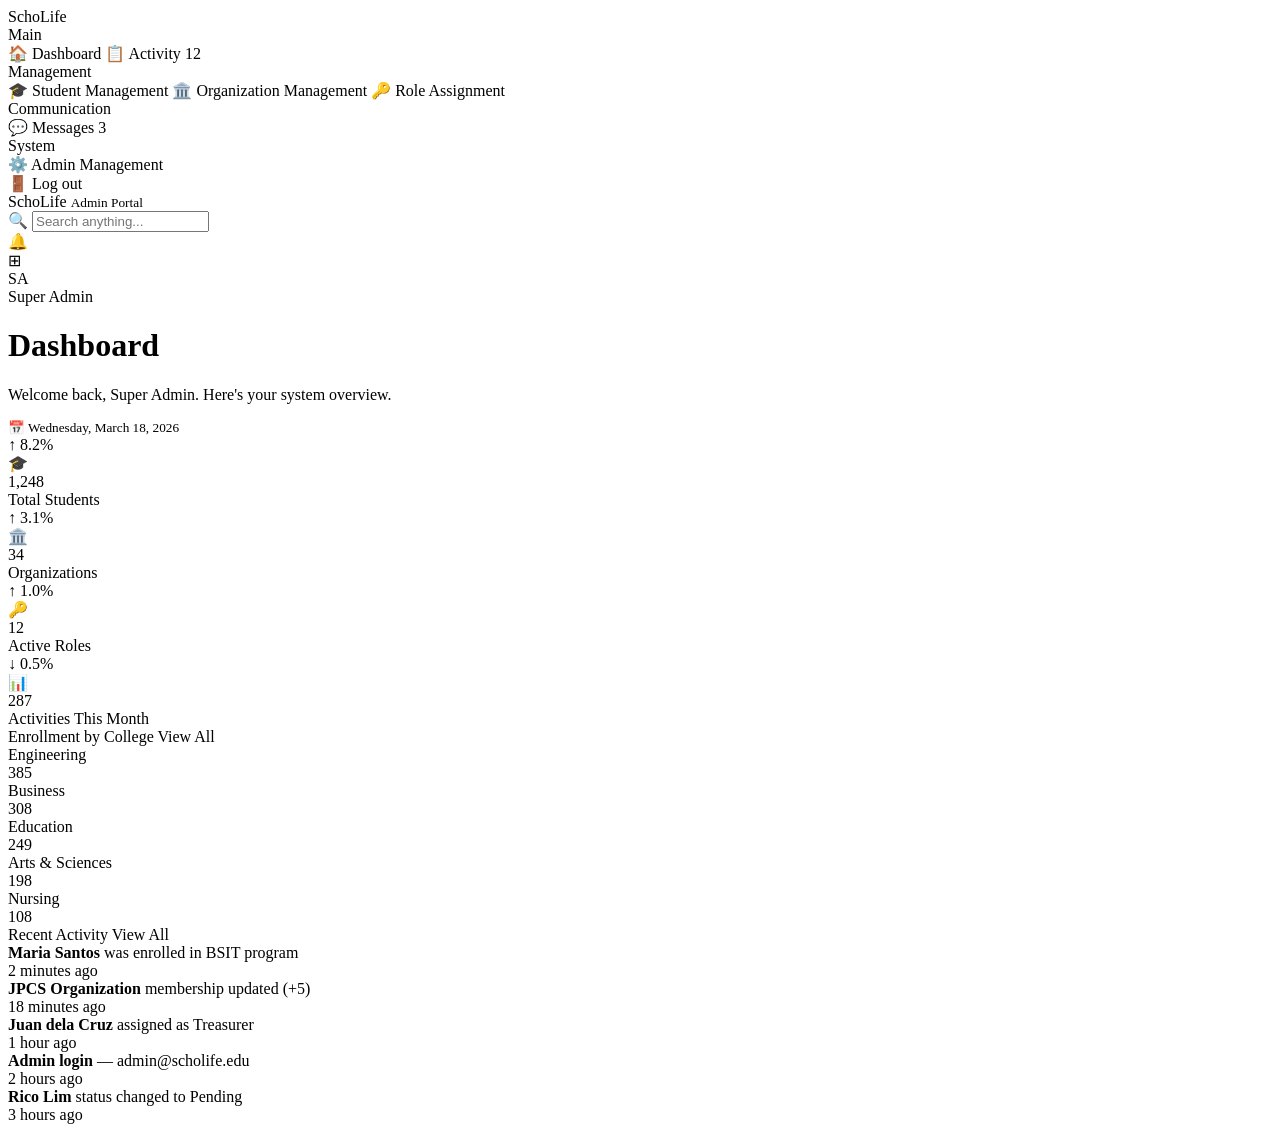
==== src/main/resources/templates/dashboard/index.html @ 3f9278ad "Brief description of what you changed" ====
<!DOCTYPE html>
<html lang="en" xmlns:th="http://www.thymeleaf.org">
<head>
    <meta charset="UTF-8">
    <meta name="viewport" content="width=device-width, initial-scale=1.0">
    <title>SchoLife — Dashboard</title>
    <link rel="stylesheet" th:href="@{/css/main.css}">
</head>
<body>
<div class="app">

    <!-- SIDEBAR -->
    <aside class="sidebar">
        <div class="sidebar-logo">SchoLife</div>
        <div class="nav-section">Main</div>
        <a th:href="@{/dashboard/index}"         class="nav-item active"><span class="nav-icon">🏠</span> Dashboard</a>
        <a th:href="@{/dashboard/activity}"      class="nav-item"><span class="nav-icon">📋</span> Activity <span class="nav-badge">12</span></a>
        <div class="nav-section">Management</div>
        <a th:href="@{/dashboard/students}"      class="nav-item"><span class="nav-icon">🎓</span> Student Management</a>
        <a th:href="@{/dashboard/organizations}" class="nav-item"><span class="nav-icon">🏛️</span> Organization Management</a>
        <a th:href="@{/dashboard/roles}"         class="nav-item"><span class="nav-icon">🔑</span> Role Assignment</a>
        <div class="nav-section">Communication</div>
        <a th:href="@{/dashboard/messages}"      class="nav-item"><span class="nav-icon">💬</span> Messages <span class="nav-badge">3</span></a>
        <div class="nav-section">System</div>
        <a th:href="@{/dashboard/admins}"        class="nav-item"><span class="nav-icon">⚙️</span> Admin Management</a>
        <div class="sidebar-footer">
            <a th:href="@{/logout}" class="nav-logout" onclick="return confirm('Are you sure you want to logout?')">
                <span class="nav-icon">🚪</span> Log out
            </a>
        </div>
    </aside>

    <div class="main">
        <!-- TOPBAR -->
        <div class="topbar">
            <div class="topbar-brand">SchoLife <small>Admin Portal</small></div>
            <div class="topbar-search">
                <span style="color:var(--text-light);">🔍</span>
                <input type="text" placeholder="Search anything...">
            </div>
            <div class="topbar-right">
                <div class="icon-btn">🔔</div>
                <div class="icon-btn">⊞</div>
                <div class="user-pill"><div class="user-avatar">SA</div><span>Super Admin</span></div>
            </div>
        </div>

        <div class="content">
            <!-- Page Header -->
            <div class="page-header fu d0">
                <div class="ph-left">
                    <h1>Dashboard</h1>
                    <p>Welcome back, Super Admin. Here's your system overview.</p>
                </div>
                <div style="font-size:0.83rem;color:var(--text-light);">📅 Wednesday, March 18, 2026</div>
            </div>

            <!-- Stat Cards -->
            <div class="stat-grid g4 fu d1">
                <div class="stat-card">
                    <div class="sc-blob" style="background:var(--crimson);"></div>
                    <div class="sc-badge up">↑ 8.2%</div>
                    <div class="sc-icon" style="background:var(--crimson-muted);">🎓</div>
                    <div class="sc-value">1,248</div>
                    <div class="sc-label">Total Students</div>
                </div>
                <div class="stat-card">
                    <div class="sc-blob" style="background:var(--gold);"></div>
                    <div class="sc-badge up">↑ 3.1%</div>
                    <div class="sc-icon" style="background:var(--gold-light);">🏛️</div>
                    <div class="sc-value">34</div>
                    <div class="sc-label">Organizations</div>
                </div>
                <div class="stat-card">
                    <div class="sc-blob" style="background:var(--green);"></div>
                    <div class="sc-badge up">↑ 1.0%</div>
                    <div class="sc-icon" style="background:var(--green-bg);">🔑</div>
                    <div class="sc-value">12</div>
                    <div class="sc-label">Active Roles</div>
                </div>
                <div class="stat-card">
                    <div class="sc-blob" style="background:var(--blue);"></div>
                    <div class="sc-badge down">↓ 0.5%</div>
                    <div class="sc-icon" style="background:var(--blue-bg);">📊</div>
                    <div class="sc-value">287</div>
                    <div class="sc-label">Activities This Month</div>
                </div>
            </div>

            <!-- Bottom grid -->
            <div class="dash-grid fu d2">
                <!-- Enrollment by College -->
                <div class="card">
                    <div class="card-header">
                        <span class="card-title">Enrollment by College</span>
                        <a th:href="@{/dashboard/students}" class="btn btn-outline btn-sm">View All</a>
                    </div>
                    <div class="enroll-list">
                        <div class="enroll-item">
                            <div class="enroll-name">Engineering</div>
                            <div class="enroll-track"><span class="enroll-fill" style="width:86%;background:var(--crimson);"></span></div>
                            <div class="enroll-count">385</div>
                        </div>
                        <div class="enroll-item">
                            <div class="enroll-name">Business</div>
                            <div class="enroll-track"><span class="enroll-fill" style="width:69%;background:var(--crimson-light);"></span></div>
                            <div class="enroll-count">308</div>
                        </div>
                        <div class="enroll-item">
                            <div class="enroll-name">Education</div>
                            <div class="enroll-track"><span class="enroll-fill" style="width:56%;background:var(--gold);"></span></div>
                            <div class="enroll-count">249</div>
                        </div>
                        <div class="enroll-item">
                            <div class="enroll-name">Arts &amp; Sciences</div>
                            <div class="enroll-track"><span class="enroll-fill" style="width:44%;background:#b87209;"></span></div>
                            <div class="enroll-count">198</div>
                        </div>
                        <div class="enroll-item">
                            <div class="enroll-name">Nursing</div>
                            <div class="enroll-track"><span class="enroll-fill" style="width:24%;background:var(--crimson-light);"></span></div>
                            <div class="enroll-count">108</div>
                        </div>
                    </div>
                </div>

                <!-- Recent Activity -->
                <div class="card">
                    <div class="card-header">
                        <span class="card-title">Recent Activity</span>
                        <a th:href="@{/dashboard/activity}" class="btn btn-outline btn-sm">View All</a>
                    </div>
                    <div class="recent-list">
                        <div class="recent-item">
                            <div class="rdot" style="background:var(--crimson);"></div>
                            <div>
                                <div class="rtext"><strong>Maria Santos</strong> was enrolled in BSIT program</div>
                                <div class="rtime">2 minutes ago</div>
                            </div>
                        </div>
                        <div class="recent-item">
                            <div class="rdot" style="background:var(--gold);"></div>
                            <div>
                                <div class="rtext"><strong>JPCS Organization</strong> membership updated (+5)</div>
                                <div class="rtime">18 minutes ago</div>
                            </div>
                        </div>
                        <div class="recent-item">
                            <div class="rdot" style="background:var(--blue);"></div>
                            <div>
                                <div class="rtext"><strong>Juan dela Cruz</strong> assigned as Treasurer</div>
                                <div class="rtime">1 hour ago</div>
                            </div>
                        </div>
                        <div class="recent-item">
                            <div class="rdot" style="background:var(--green);"></div>
                            <div>
                                <div class="rtext"><strong>Admin login</strong> — admin@scholife.edu</div>
                                <div class="rtime">2 hours ago</div>
                            </div>
                        </div>
                        <div class="recent-item">
                            <div class="rdot" style="background:var(--yellow);"></div>
                            <div>
                                <div class="rtext"><strong>Rico Lim</strong> status changed to Pending</div>
                                <div class="rtime">3 hours ago</div>
                            </div>
                        </div>
                    </div>
                </div>
            </div>
        </div><!-- /content -->
    </div><!-- /main -->
</div><!-- /app -->
</body>
</html>
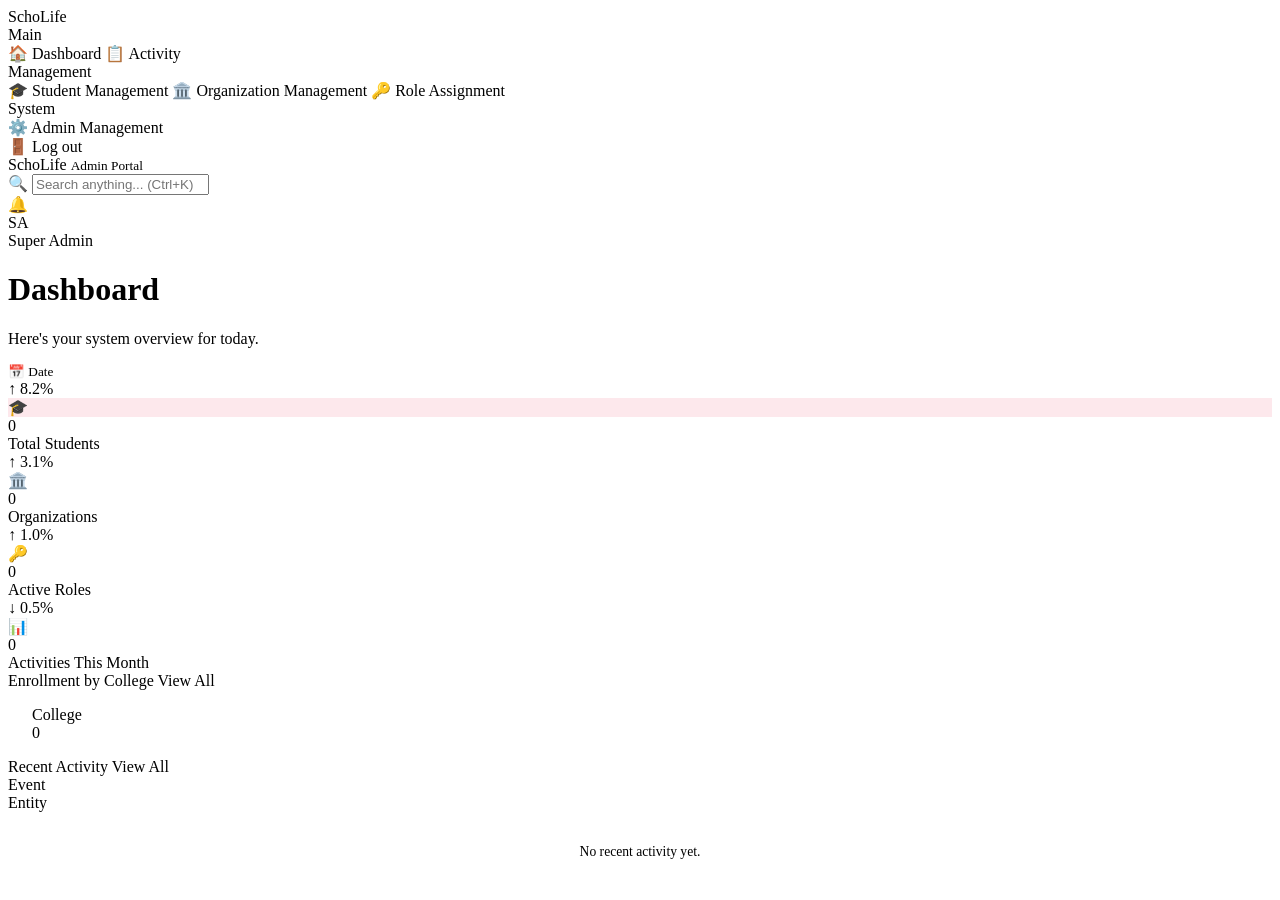
==== commit cc529739: "function" ====
--- a/src/main/resources/templates/dashboard/index.html
+++ b/src/main/resources/templates/dashboard/index.html
@@ -5,89 +5,88 @@
     <meta name="viewport" content="width=device-width, initial-scale=1.0">
     <title>SchoLife — Dashboard</title>
     <link rel="stylesheet" th:href="@{/css/main.css}">
+    <meta name="_csrf"       th:content="${_csrf.token}"/>
+    <meta name="_csrf_header" th:content="${_csrf.headerName}"/>
 </head>
 <body>
 <div class="app">
 
-    <!-- SIDEBAR -->
     <aside class="sidebar">
         <div class="sidebar-logo">SchoLife</div>
         <div class="nav-section">Main</div>
         <a th:href="@{/dashboard/index}"         class="nav-item active"><span class="nav-icon">🏠</span> Dashboard</a>
-        <a th:href="@{/dashboard/activity}"      class="nav-item"><span class="nav-icon">📋</span> Activity <span class="nav-badge">12</span></a>
+        <a th:href="@{/dashboard/activity}"      class="nav-item"><span class="nav-icon">📋</span> Activity</a>
         <div class="nav-section">Management</div>
         <a th:href="@{/dashboard/students}"      class="nav-item"><span class="nav-icon">🎓</span> Student Management</a>
         <a th:href="@{/dashboard/organizations}" class="nav-item"><span class="nav-icon">🏛️</span> Organization Management</a>
         <a th:href="@{/dashboard/roles}"         class="nav-item"><span class="nav-icon">🔑</span> Role Assignment</a>
-        <div class="nav-section">Communication</div>
-        <a th:href="@{/dashboard/messages}"      class="nav-item"><span class="nav-icon">💬</span> Messages <span class="nav-badge">3</span></a>
         <div class="nav-section">System</div>
         <a th:href="@{/dashboard/admins}"        class="nav-item"><span class="nav-icon">⚙️</span> Admin Management</a>
         <div class="sidebar-footer">
-            <a th:href="@{/logout}" class="nav-logout" onclick="return confirm('Are you sure you want to logout?')">
-                <span class="nav-icon">🚪</span> Log out
-            </a>
+            <a th:href="@{/auth/logout}" class="nav-logout" onclick="return confirm('Are you sure you want to logout?')"><span class="nav-icon">🚪</span> Log out</a>
         </div>
     </aside>
 
     <div class="main">
-        <!-- TOPBAR -->
         <div class="topbar">
             <div class="topbar-brand">SchoLife <small>Admin Portal</small></div>
             <div class="topbar-search">
                 <span style="color:var(--text-light);">🔍</span>
-                <input type="text" placeholder="Search anything...">
+                <input type="text" placeholder="Search anything... (Ctrl+K)">
             </div>
             <div class="topbar-right">
-                <div class="icon-btn">🔔</div>
-                <div class="icon-btn">⊞</div>
-                <div class="user-pill"><div class="user-avatar">SA</div><span>Super Admin</span></div>
+                <div class="icon-btn" title="Notifications">🔔</div>
+                <div class="user-pill">
+                    <div class="user-avatar"
+                         th:text="${#strings.substring(loggedInAdmin.firstName,0,1) + #strings.substring(loggedInAdmin.lastName,0,1)}">
+                        SA
+                    </div>
+                    <span th:text="${loggedInAdmin.firstName + ' ' + loggedInAdmin.lastName}">Super Admin</span>
+                </div>
             </div>
         </div>
 
         <div class="content">
-            <!-- Page Header -->
             <div class="page-header fu d0">
                 <div class="ph-left">
-                    <h1>Dashboard</h1>
-                    <p>Welcome back, Super Admin. Here's your system overview.</p>
+                    <h1 id="userGreeting" th:data-name="${loggedInAdmin.firstName}">Dashboard</h1>
+                    <p>Here's your system overview for today.</p>
                 </div>
-                <div style="font-size:0.83rem;color:var(--text-light);">📅 Wednesday, March 18, 2026</div>
+                <div style="font-size:0.83rem;color:var(--text-light);" th:text="'📅 ' + ${currentDate}">📅 Date</div>
             </div>
 
-            <!-- Stat Cards -->
+            <!-- STAT CARDS -->
             <div class="stat-grid g4 fu d1">
                 <div class="stat-card">
                     <div class="sc-blob" style="background:var(--crimson);"></div>
                     <div class="sc-badge up">↑ 8.2%</div>
-                    <div class="sc-icon" style="background:var(--crimson-muted);">🎓</div>
-                    <div class="sc-value">1,248</div>
+                    <div class="sc-icon" style="background:#fde8ec;">🎓</div>
+                    <div class="sc-value" th:text="${totalStudents}">0</div>
                     <div class="sc-label">Total Students</div>
                 </div>
                 <div class="stat-card">
                     <div class="sc-blob" style="background:var(--gold);"></div>
                     <div class="sc-badge up">↑ 3.1%</div>
                     <div class="sc-icon" style="background:var(--gold-light);">🏛️</div>
-                    <div class="sc-value">34</div>
+                    <div class="sc-value" th:text="${totalOrganizations}">0</div>
                     <div class="sc-label">Organizations</div>
                 </div>
                 <div class="stat-card">
                     <div class="sc-blob" style="background:var(--green);"></div>
                     <div class="sc-badge up">↑ 1.0%</div>
                     <div class="sc-icon" style="background:var(--green-bg);">🔑</div>
-                    <div class="sc-value">12</div>
+                    <div class="sc-value" th:text="${totalRoles}">0</div>
                     <div class="sc-label">Active Roles</div>
                 </div>
                 <div class="stat-card">
                     <div class="sc-blob" style="background:var(--blue);"></div>
                     <div class="sc-badge down">↓ 0.5%</div>
                     <div class="sc-icon" style="background:var(--blue-bg);">📊</div>
-                    <div class="sc-value">287</div>
+                    <div class="sc-value" th:text="${totalActivities}">0</div>
                     <div class="sc-label">Activities This Month</div>
                 </div>
             </div>
 
-            <!-- Bottom grid -->
             <div class="dash-grid fu d2">
                 <!-- Enrollment by College -->
                 <div class="card">
@@ -95,31 +94,15 @@
                         <span class="card-title">Enrollment by College</span>
                         <a th:href="@{/dashboard/students}" class="btn btn-outline btn-sm">View All</a>
                     </div>
-                    <div class="enroll-list">
-                        <div class="enroll-item">
-                            <div class="enroll-name">Engineering</div>
-                            <div class="enroll-track"><span class="enroll-fill" style="width:86%;background:var(--crimson);"></span></div>
-                            <div class="enroll-count">385</div>
-                        </div>
-                        <div class="enroll-item">
-                            <div class="enroll-name">Business</div>
-                            <div class="enroll-track"><span class="enroll-fill" style="width:69%;background:var(--crimson-light);"></span></div>
-                            <div class="enroll-count">308</div>
-                        </div>
-                        <div class="enroll-item">
-                            <div class="enroll-name">Education</div>
-                            <div class="enroll-track"><span class="enroll-fill" style="width:56%;background:var(--gold);"></span></div>
-                            <div class="enroll-count">249</div>
-                        </div>
-                        <div class="enroll-item">
-                            <div class="enroll-name">Arts &amp; Sciences</div>
-                            <div class="enroll-track"><span class="enroll-fill" style="width:44%;background:#b87209;"></span></div>
-                            <div class="enroll-count">198</div>
-                        </div>
-                        <div class="enroll-item">
-                            <div class="enroll-name">Nursing</div>
-                            <div class="enroll-track"><span class="enroll-fill" style="width:24%;background:var(--crimson-light);"></span></div>
-                            <div class="enroll-count">108</div>
+                    <div class="enroll-list" style="padding:1rem 1.5rem;">
+                        <div class="enroll-item" th:each="entry : ${enrollmentByCollege}">
+                            <div class="enroll-name" th:text="${entry.key}">College</div>
+                            <div class="enroll-track">
+                                <span class="enroll-fill"
+                                      th:style="'width:' + ${totalStudents > 0 ? (entry.value * 100 / totalStudents) : 0} + '%;background:var(--crimson);'">
+                                </span>
+                            </div>
+                            <div class="enroll-count" th:text="${entry.value}">0</div>
                         </div>
                     </div>
                 </div>
@@ -131,46 +114,25 @@
                         <a th:href="@{/dashboard/activity}" class="btn btn-outline btn-sm">View All</a>
                     </div>
                     <div class="recent-list">
-                        <div class="recent-item">
+                        <div class="recent-item" th:each="log : ${recentActivities}" th:if="${!recentActivities.isEmpty()}">
                             <div class="rdot" style="background:var(--crimson);"></div>
                             <div>
-                                <div class="rtext"><strong>Maria Santos</strong> was enrolled in BSIT program</div>
-                                <div class="rtime">2 minutes ago</div>
+                                <div class="rtext" th:text="${log.event}">Event</div>
+                                <div class="rtime" th:text="${log.entityName}">Entity</div>
                             </div>
                         </div>
-                        <div class="recent-item">
-                            <div class="rdot" style="background:var(--gold);"></div>
-                            <div>
-                                <div class="rtext"><strong>JPCS Organization</strong> membership updated (+5)</div>
-                                <div class="rtime">18 minutes ago</div>
-                            </div>
-                        </div>
-                        <div class="recent-item">
-                            <div class="rdot" style="background:var(--blue);"></div>
-                            <div>
-                                <div class="rtext"><strong>Juan dela Cruz</strong> assigned as Treasurer</div>
-                                <div class="rtime">1 hour ago</div>
-                            </div>
-                        </div>
-                        <div class="recent-item">
-                            <div class="rdot" style="background:var(--green);"></div>
-                            <div>
-                                <div class="rtext"><strong>Admin login</strong> — admin@scholife.edu</div>
-                                <div class="rtime">2 hours ago</div>
-                            </div>
-                        </div>
-                        <div class="recent-item">
-                            <div class="rdot" style="background:var(--yellow);"></div>
-                            <div>
-                                <div class="rtext"><strong>Rico Lim</strong> status changed to Pending</div>
-                                <div class="rtime">3 hours ago</div>
-                            </div>
+                        <div th:if="${recentActivities.isEmpty()}"
+                             style="padding:2rem;text-align:center;color:var(--text-light);font-size:0.85rem;">
+                            No recent activity yet.
                         </div>
                     </div>
                 </div>
             </div>
+
         </div><!-- /content -->
     </div><!-- /main -->
 </div><!-- /app -->
+
+<script th:src="@{/main.js}"></script>
 </body>
 </html>
